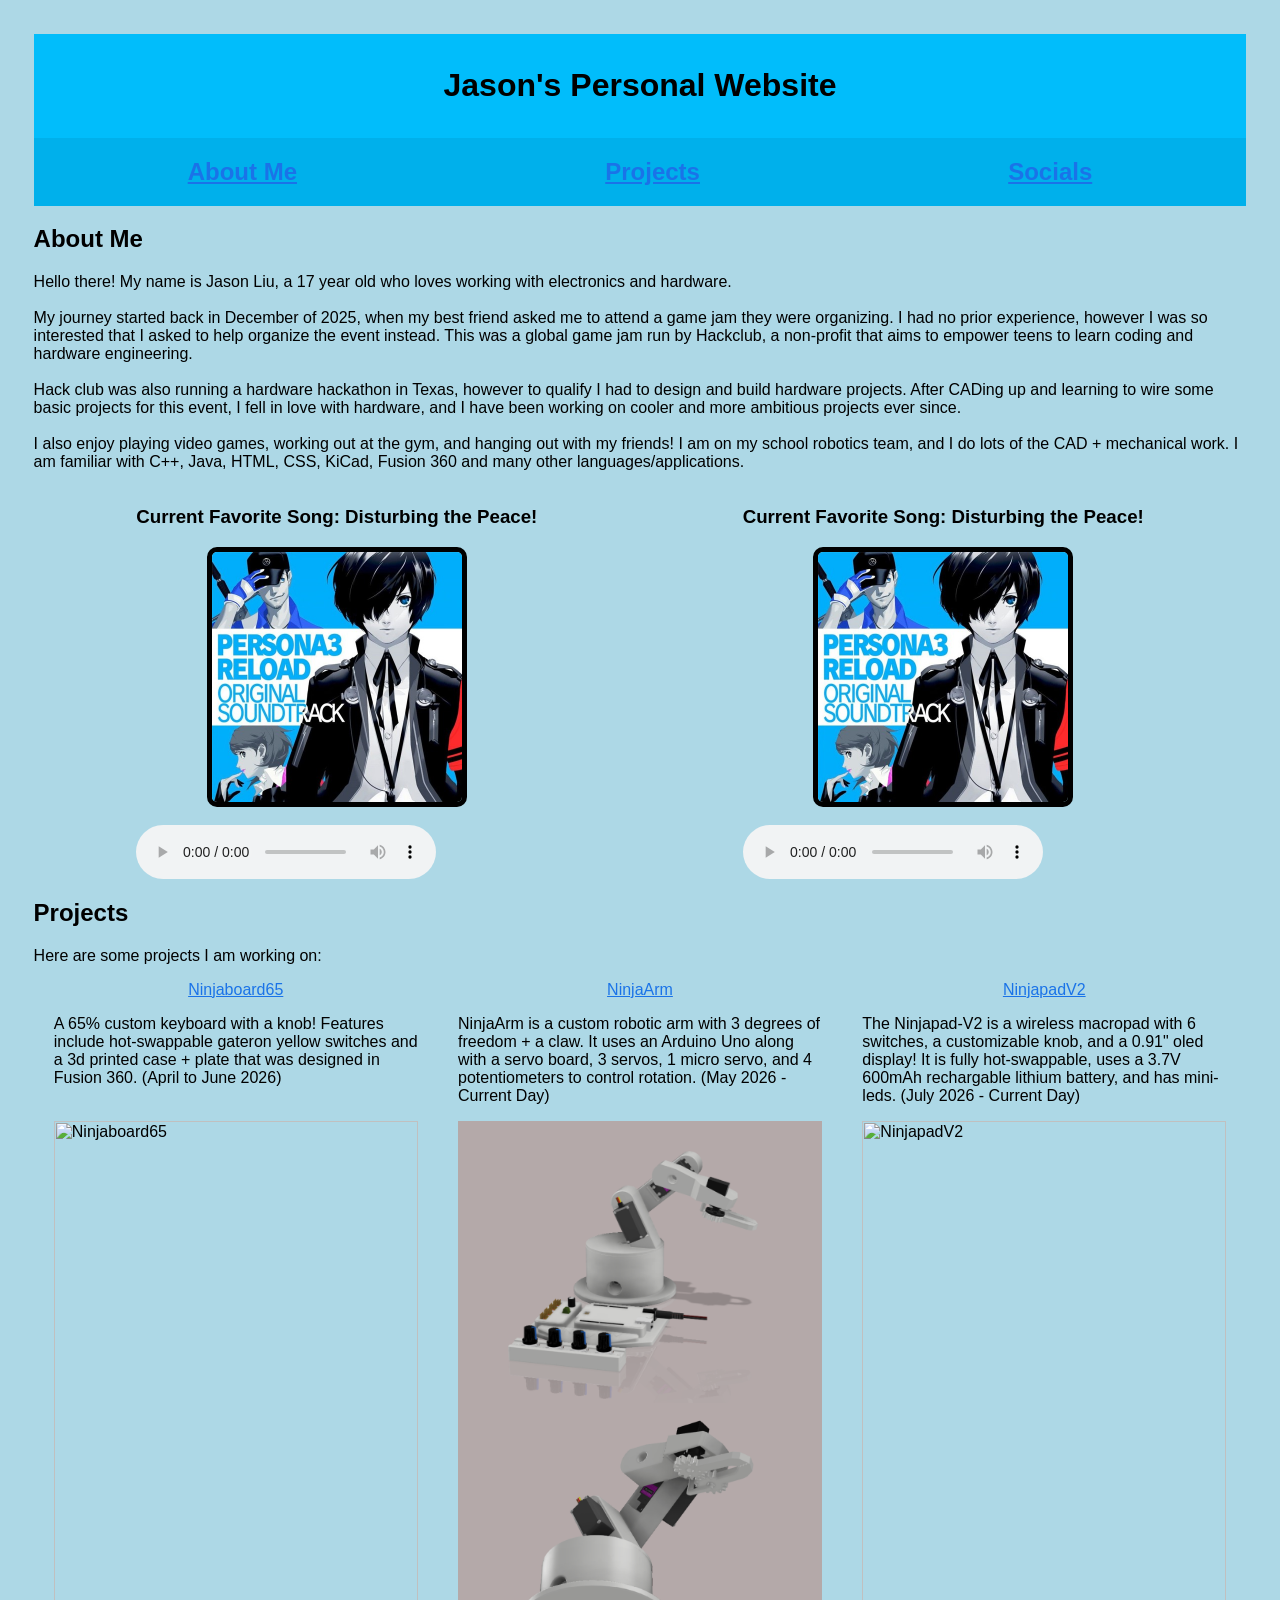
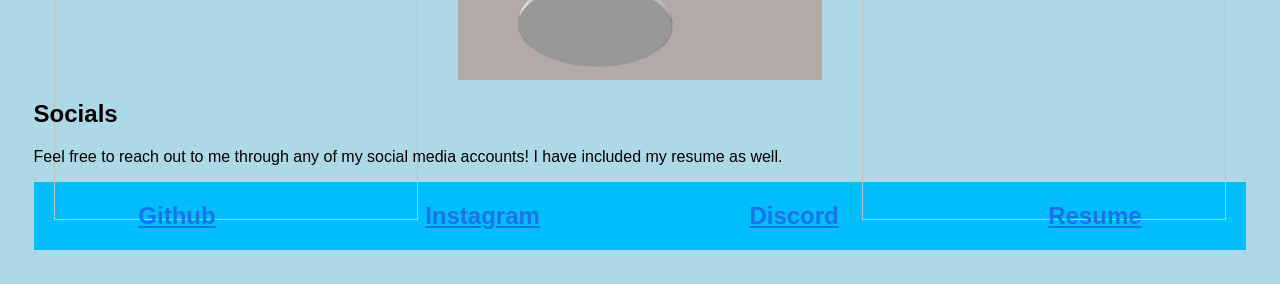
==== index.html @ 4a2145de "Added audio player" ====
<html lang="en">

    <head>
        <link rel="stylesheet" href="style.css">
        <meta charset="UTF-8">
        <meta name="viewport" content="width=device-width, initial-scale=1.0">
        <title>Jason's Personal Website</title>
    </head>
    <body>
        <!-- Banner -->   
        <div class="banner"> 
            <h1><center>Jason's Personal Website</center></h1>
        </div>

        <!-- Navigation Bar -->
        <div class="navbar">  
            <a href="#about"><h2><center>About Me</center></h2></a>
            <a href="#projects"><h2><center>Projects</center></h2></a>
            <a href="#socials"><h2><center>Socials</center></h2></a>
        </div>

        <!-- About Me Section -->
        <section id="about">
            <h2>About Me</h2>
            <p>Hello there! My name is Jason Liu, a 17 year old who loves 
            working with electronics and hardware. 

            <br><br>My journey started back in December of 2025, 
            when my best friend asked me to attend a game jam they were organizing. I had no prior experience, 
            however I was so interested that I asked to help organize the event instead. This was a global game jam run by Hackclub, 
            a non-profit that aims to empower teens to learn coding and hardware engineering. 
            <br><br>Hack club was also running a hardware hackathon in Texas, however to qualify I had to design and build hardware projects.
            After CADing up and learning to wire some basic projects for this event, I fell in love with hardware, 
            and I have been working on cooler and more ambitious projects ever since.
            
            <br><br>I also enjoy playing video games, working out at the gym, and hanging out with my friends! I am on my school robotics team, and I do lots of the CAD + mechanical work.
            I am familiar with C++, Java, HTML, CSS, KiCad, Fusion 360 and many other languages/applications.</p>
        </section>

        <!-- Song + Section -->
        <div class="song">
            <div>
                <h3><center>Current Favorite Song: Disturbing the Peace!</center></h3>
                <img src="Images/personaTN.jpg" alt="persona thumbnail" class="PERimg">  
                <br>   
                <audio controls>
                    <source src="Assets/persona.mp4" type="video/mp4">
                </audio>    
            </div>

            <div>
                <h3><center>Current Favorite Song: Disturbing the Peace!</center></h3>
                <img src="Images/personaTN.jpg" alt="persona thumbnail" class="PERimg">  
                <br>   
                
                <audio controls>
                    <source src="Assets/persona.mp4" type="video/mp4">
                </audio>    
            </div>    
        </div>

        <!-- Project Section -->
        <section id="projects">
            <h2>Projects</h2>
            <p>Here are some projects I am working on:</p>

            <div class="ALLproj">
                <div class="proj">
                    <a href="https://github.com/Ninjadude01/Ninjaboard65"><center>Ninjaboard65</center></a>
                    <p>A 65% custom keyboard with a knob! Features include hot-swappable gateron yellow switches and a 3d printed case + plate that was designed in Fusion 360. (April to June 2026) </p><br>
                    <img src="Images/Ninjaboard65-ZINE(irl).png" alt="Ninjaboard65" class="img">
                </div>

                <div class="proj">
                    <a href="https://github.com/Ninjadude01/NinjaArm"><center>NinjaArm</center></a>
                    <p>NinjaArm is a custom robotic arm with 3 degrees of freedom + a claw. It uses an Arduino Uno along with a servo board, 3 servos, 1 micro servo, and 4 potentiometers to control rotation. (May 2026 - Current Day) </p>
                    <img src="Images/NinjaArm-Full.png" alt="NinjaArm" class="img">
                    <img src="Images/Bottom-view.png" alt="Bottom View" class="img">
                </div>
                
                <div class="proj">
                    <a href="https://github.com/Ninjadude01/Ninjapad-V2"><center>NinjapadV2</center></a>
                    <p>The Ninjapad-V2 is a wireless macropad with 6 switches, a customizable knob, and a 0.91" oled display! It is fully hot-swappable, uses a 3.7V 600mAh rechargable lithium battery, and has mini-leds. (July 2026 - Current Day) </p>
                    <img src="Images/NinjapadV2-Zine.png" alt="NinjapadV2" class="img">
                </div>
            </div>
        </section>

        <!-- Social Media Links -->
        <section id="socials">
            <h1>Socials</h1>
            <p>Feel free to reach out to me through any of my social media accounts! I have included my resume as well.</p>
            
            <div class="socials">
                <a href="https://github.com/Ninjadude01"><h2>Github</h2></a>
                <a href="https://www.instagram.com/ninjadude613/"><h2>Instagram</h2></a>
                <a href="https://discord.com/users/909552256804880414"><h2>Discord</h2></a>
                <a href="Assets/Jason-Resume.pdf"><h2>Resume</h2>  
            </div>  
        </section>

    </body>
</html>
---- style.css ----
@font-face {
    font-family:CoolFont;
    src: url(Assets/Lato-Regular.ttf);
}

body {
    font-family: 'CoolFont', sans-serif;
    background-color: lightblue;
    padding:2%;
}

.banner {
    height: auto;
    background-color: rgb(1, 189, 251);
    font-family: 'CoolFont', sans-serif;
    padding: 1%;
}

.navbar {
    font-family: 'CoolFont', sans-serif;
    display:flex;
    justify-content: space-around;
    background-color: rgb(0, 176, 235);
    padding: 0%;
}

.ALLproj {
    font-family: 'CoolFont', sans-serif;
    display:flex;
    justify-content: space-around;
}

.proj {
    width: 30%;
}


.img {
    width: 100%;
} 

.socials {
    font-family: 'CoolFont', sans-serif;
    display:flex;
    justify-content: space-around;
    background-color: rgb(1, 189, 251);
    padding: 0%;
}

.song {
    font-family: 'CoolFont', sans-serif;
    display:flex;
    justify-content: space-around;
    padding: 0%;

}

.PERimg {
    width: 250px;
    height: auto;
    display: flex;
    border: solid 5px #000;
    border-radius: 10px;
    display: block; 
    margin: 0 auto;
}

/*link color*/
a:link {
  color: #1a73e8;
}

/* Visited link */
a:visited {
  color: #6a0dad;
}

/* Mouse over link */
a:hover {
  color: #03fb45;
}

/* Selected/clicked link */
a:active {
  color: #008000;
}
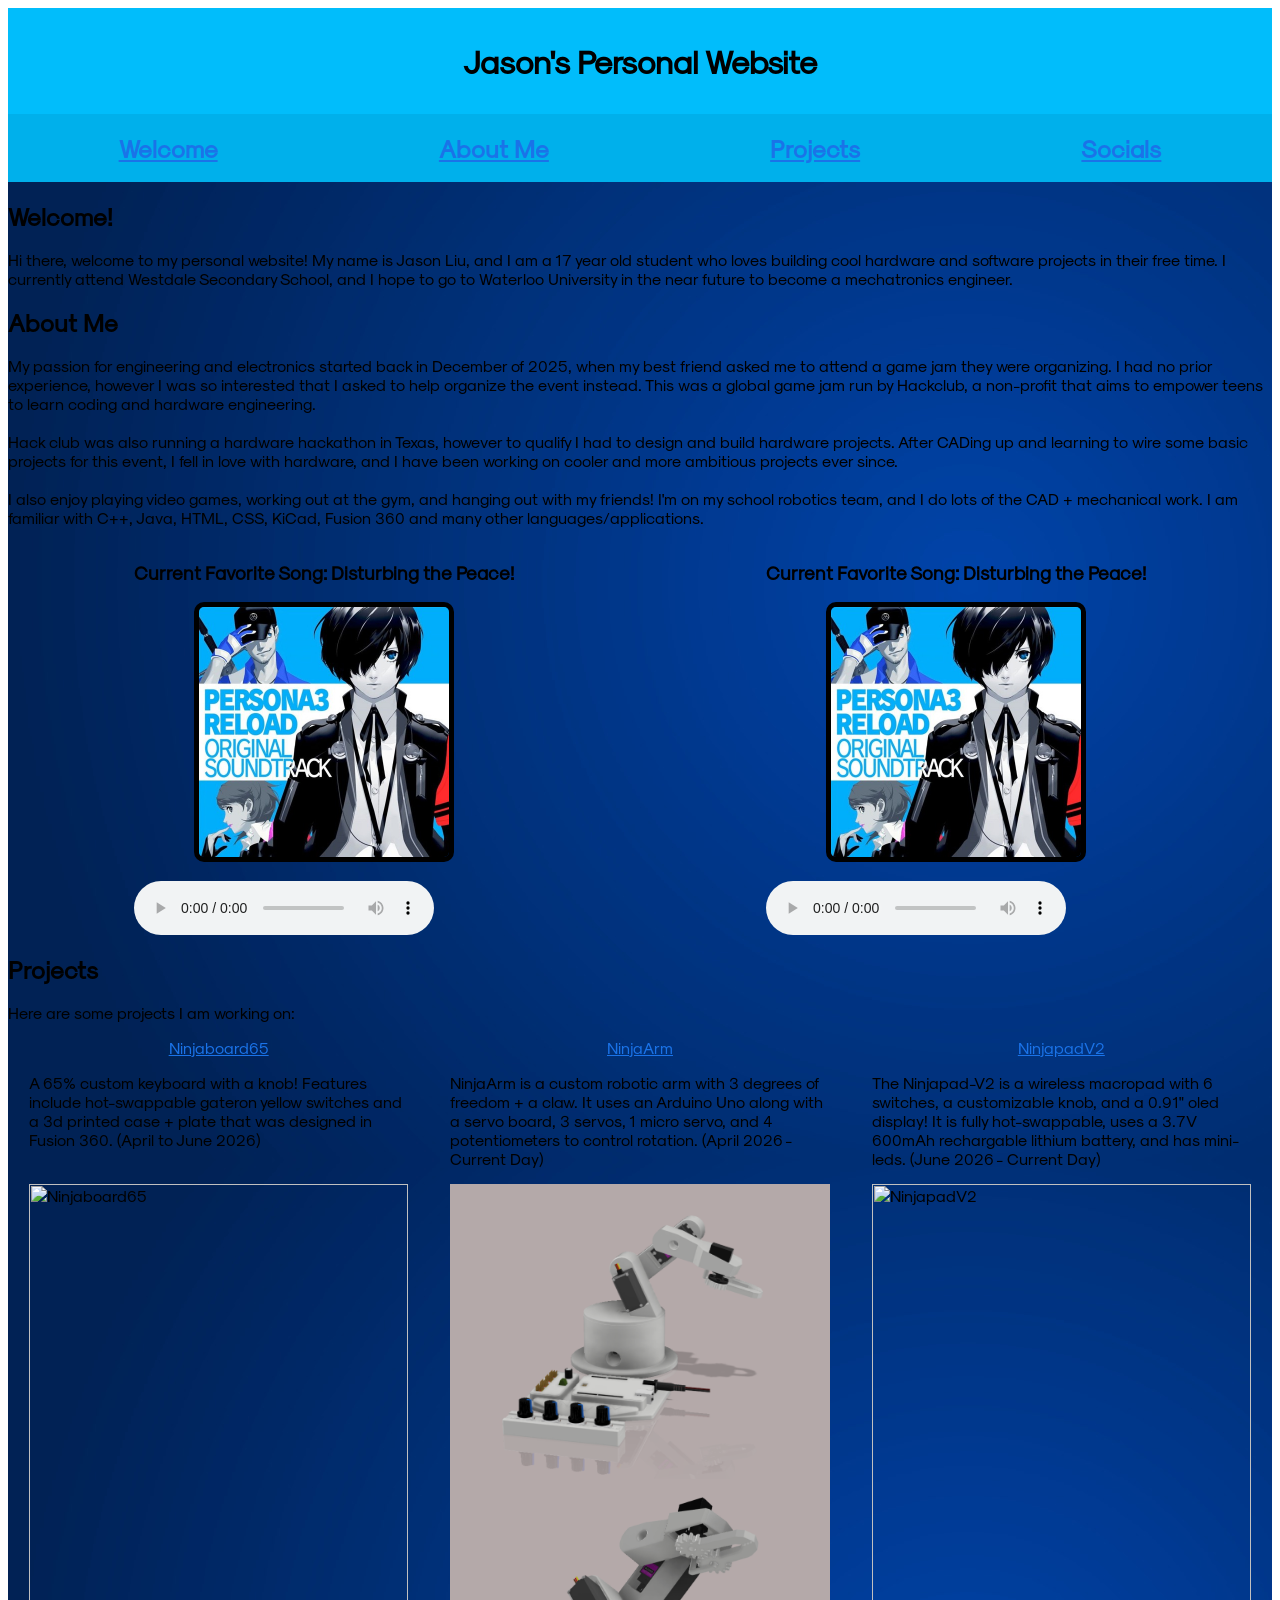
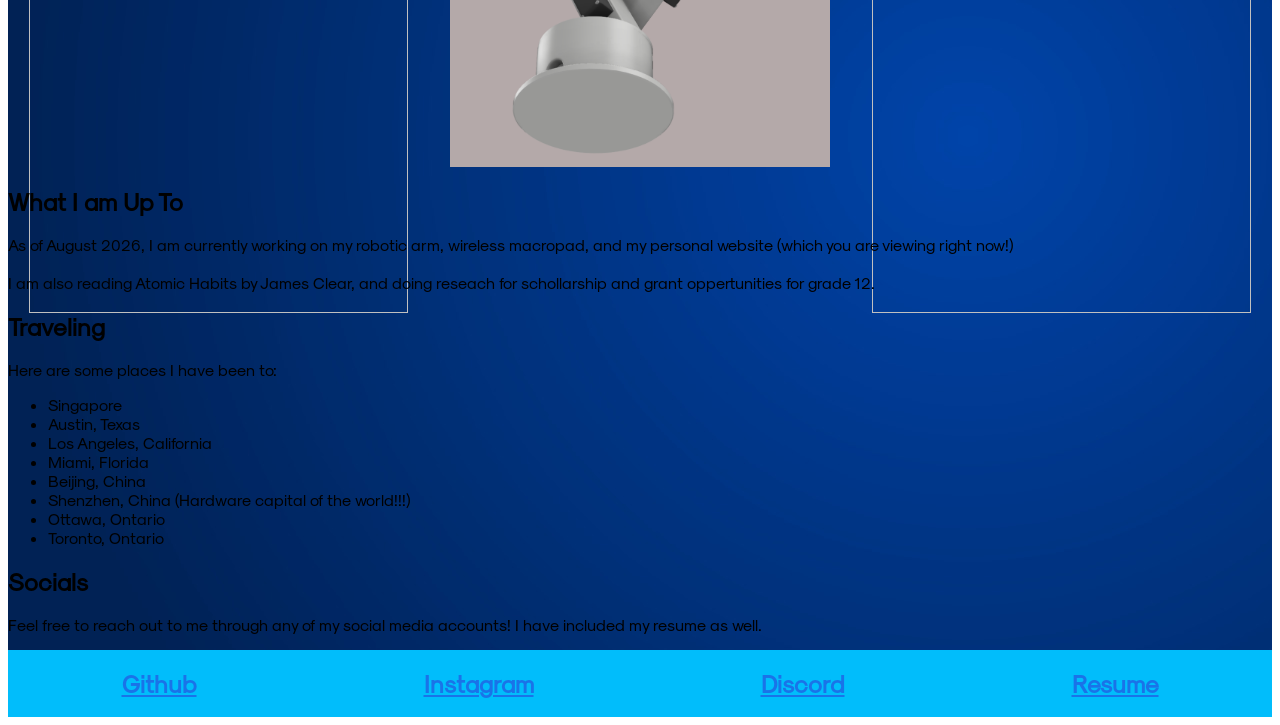
==== commit 8a2be804: "More personal sections + new bg" ====
--- a/index.html
+++ b/index.html
@@ -1,3 +1,11 @@
+<!-- Banner    
+How to improve my website:
+- add pages (welcome, about me, projects, favorite things, places I have traveled to)
+- what I am currently up to (reading, foods, etc)
+- improve background (maybe add a gradient or a picture)
+- add a favicon (icon to top of website)
+-->
+
 <html lang="en">
 
     <head>
@@ -5,7 +13,11 @@
         <meta charset="UTF-8">
         <meta name="viewport" content="width=device-width, initial-scale=1.0">
         <title>Jason's Personal Website</title>
+        <link rel="icon" type="image/x-icon" href="favicon.ico">
     </head>
+    
+    <div class="bgIMG">
+
     <body>
         <!-- Banner -->   
         <div class="banner"> 
@@ -14,27 +26,38 @@
 
         <!-- Navigation Bar -->
         <div class="navbar">  
+            <a href="#welcome"><h2><center>Welcome</center></h2></a>
             <a href="#about"><h2><center>About Me</center></h2></a>
             <a href="#projects"><h2><center>Projects</center></h2></a>
             <a href="#socials"><h2><center>Socials</center></h2></a>
         </div>
 
+        <!-- Welcome Section -->
+        <section id="welcome">
+            <h2>Welcome!</h2>
+            <p>Hi there, welcome to my personal website! My name is Jason Liu, and 
+                I am a 17 year old student who loves building cool hardware and 
+                software projects in their free time. 
+                I currently attend Westdale Secondary School, and I hope 
+                to go to Waterloo University in the near future 
+                to become a mechatronics engineer.</p>
+        </section>
+
         <!-- About Me Section -->
         <section id="about">
             <h2>About Me</h2>
-            <p>Hello there! My name is Jason Liu, a 17 year old who loves 
-            working with electronics and hardware. 
-
-            <br><br>My journey started back in December of 2025, 
-            when my best friend asked me to attend a game jam they were organizing. I had no prior experience, 
-            however I was so interested that I asked to help organize the event instead. This was a global game jam run by Hackclub, 
-            a non-profit that aims to empower teens to learn coding and hardware engineering. 
-            <br><br>Hack club was also running a hardware hackathon in Texas, however to qualify I had to design and build hardware projects.
-            After CADing up and learning to wire some basic projects for this event, I fell in love with hardware, 
-            and I have been working on cooler and more ambitious projects ever since.
+            <p>My passion for engineering and electronics started back in December of 2025, 
+                when my best friend asked me to attend a game jam they were organizing. I had no prior experience, 
+                however I was so interested that I asked to help organize the event instead. This was a global game jam run by Hackclub, 
+                a non-profit that aims to empower teens to learn coding and hardware engineering. 
             
-            <br><br>I also enjoy playing video games, working out at the gym, and hanging out with my friends! I am on my school robotics team, and I do lots of the CAD + mechanical work.
-            I am familiar with C++, Java, HTML, CSS, KiCad, Fusion 360 and many other languages/applications.</p>
+                <br><br>Hack club was also running a hardware hackathon in Texas, however to qualify I had to design and build hardware projects.
+                After CADing up and learning to wire some basic projects for this event, I fell in love with hardware, 
+                and I have been working on cooler and more ambitious projects ever since.
+            
+                <br><br>I also enjoy playing video games, working out at the gym, and hanging out with my friends! 
+                I'm on my school robotics team, and I do lots of the CAD + mechanical work.
+                I am familiar with C++, Java, HTML, CSS, KiCad, Fusion 360 and many other languages/applications.</p>
         </section>
 
         <!-- Song + Section -->
@@ -73,24 +96,50 @@
 
                 <div class="proj">
                     <a href="https://github.com/Ninjadude01/NinjaArm"><center>NinjaArm</center></a>
-                    <p>NinjaArm is a custom robotic arm with 3 degrees of freedom + a claw. It uses an Arduino Uno along with a servo board, 3 servos, 1 micro servo, and 4 potentiometers to control rotation. (May 2026 - Current Day) </p>
+                    <p>NinjaArm is a custom robotic arm with 3 degrees of freedom + a claw. It uses an Arduino Uno along with a servo board, 3 servos, 1 micro servo, and 4 potentiometers to control rotation. (April 2026 - Current Day) </p>
                     <img src="Images/NinjaArm-Full.png" alt="NinjaArm" class="img">
                     <img src="Images/Bottom-view.png" alt="Bottom View" class="img">
                 </div>
                 
                 <div class="proj">
                     <a href="https://github.com/Ninjadude01/Ninjapad-V2"><center>NinjapadV2</center></a>
-                    <p>The Ninjapad-V2 is a wireless macropad with 6 switches, a customizable knob, and a 0.91" oled display! It is fully hot-swappable, uses a 3.7V 600mAh rechargable lithium battery, and has mini-leds. (July 2026 - Current Day) </p>
+                    <p>The Ninjapad-V2 is a wireless macropad with 6 switches, a customizable knob, and a 0.91" oled display! It is fully hot-swappable, uses a 3.7V 600mAh rechargable lithium battery, and has mini-leds. (June 2026 - Current Day) </p>
                     <img src="Images/NinjapadV2-Zine.png" alt="NinjapadV2" class="img">
                 </div>
             </div>
         </section>
 
+        <!-- What I am up to -->
+        <section id="up-to">
+            <h2>What I am Up To</h2>
+            <p>As of August 2026, I am  currently working on my
+            robotic arm, wireless macropad, and my personal website 
+            (which you are viewing right now!)
+
+            <br><br>I am also reading Atomic Habits by James Clear, 
+            and doing reseach for schollarship and grant oppertunities for grade 12.</p>
+        </section>
+
+        <!-- Places I have Visited -->
+        <section id="visited">
+            <h2>Traveling</h2>
+            <p>Here are some places I have been to:</p>
+            <ul>
+                <li>Singapore </li>                
+                <li>Austin, Texas</li>
+                <li>Los Angeles, California</li>
+                <li>Miami, Florida</li>
+                <li>Beijing, China</li>
+                <li>Shenzhen, China (Hardware capital of the world!!!)</li>
+                <li>Ottawa, Ontario</li>
+                <li>Toronto, Ontario</li>
+            </ul>
+        </section>
+
         <!-- Social Media Links -->
         <section id="socials">
             <h1>Socials</h1>
-            <p>Feel free to reach out to me through any of my social media accounts! I have included my resume as well.</p>
-            
+            <p>Feel free to reach out to me through any of my social media accounts! I have included my resume as well.</p> 
             <div class="socials">
                 <a href="https://github.com/Ninjadude01"><h2>Github</h2></a>
                 <a href="https://www.instagram.com/ninjadude613/"><h2>Instagram</h2></a>
@@ -99,5 +148,5 @@
             </div>  
         </section>
 
-    </body>
+    </body></div>
 </html>
--- a/style.css
+++ b/style.css
@@ -1,14 +1,20 @@
 @font-face {
-    font-family:CoolFont;
-    src: url(Assets/Lato-Regular.ttf);
+    font-family: CoolFont;
+    font-color: #e41818;
+    src: url(Assets/SK.otf);
 }
 
 body {
     font-family: 'CoolFont', sans-serif;
-    background-color: lightblue;
-    padding:2%;
+    background-size: cover;
+    padding:0%;
 }
 
+.bgIMG{
+    background-image: url("Images/blueBG2.jpg");
+    width: 100%;
+    height: auto;
+}
 .banner {
     height: auto;
     background-color: rgb(1, 189, 251);
@@ -21,7 +27,6 @@
     display:flex;
     justify-content: space-around;
     background-color: rgb(0, 176, 235);
-    padding: 0%;
 }
 
 .ALLproj {
@@ -44,14 +49,12 @@
     display:flex;
     justify-content: space-around;
     background-color: rgb(1, 189, 251);
-    padding: 0%;
 }
 
 .song {
     font-family: 'CoolFont', sans-serif;
     display:flex;
     justify-content: space-around;
-    padding: 0%;
 
 }
 
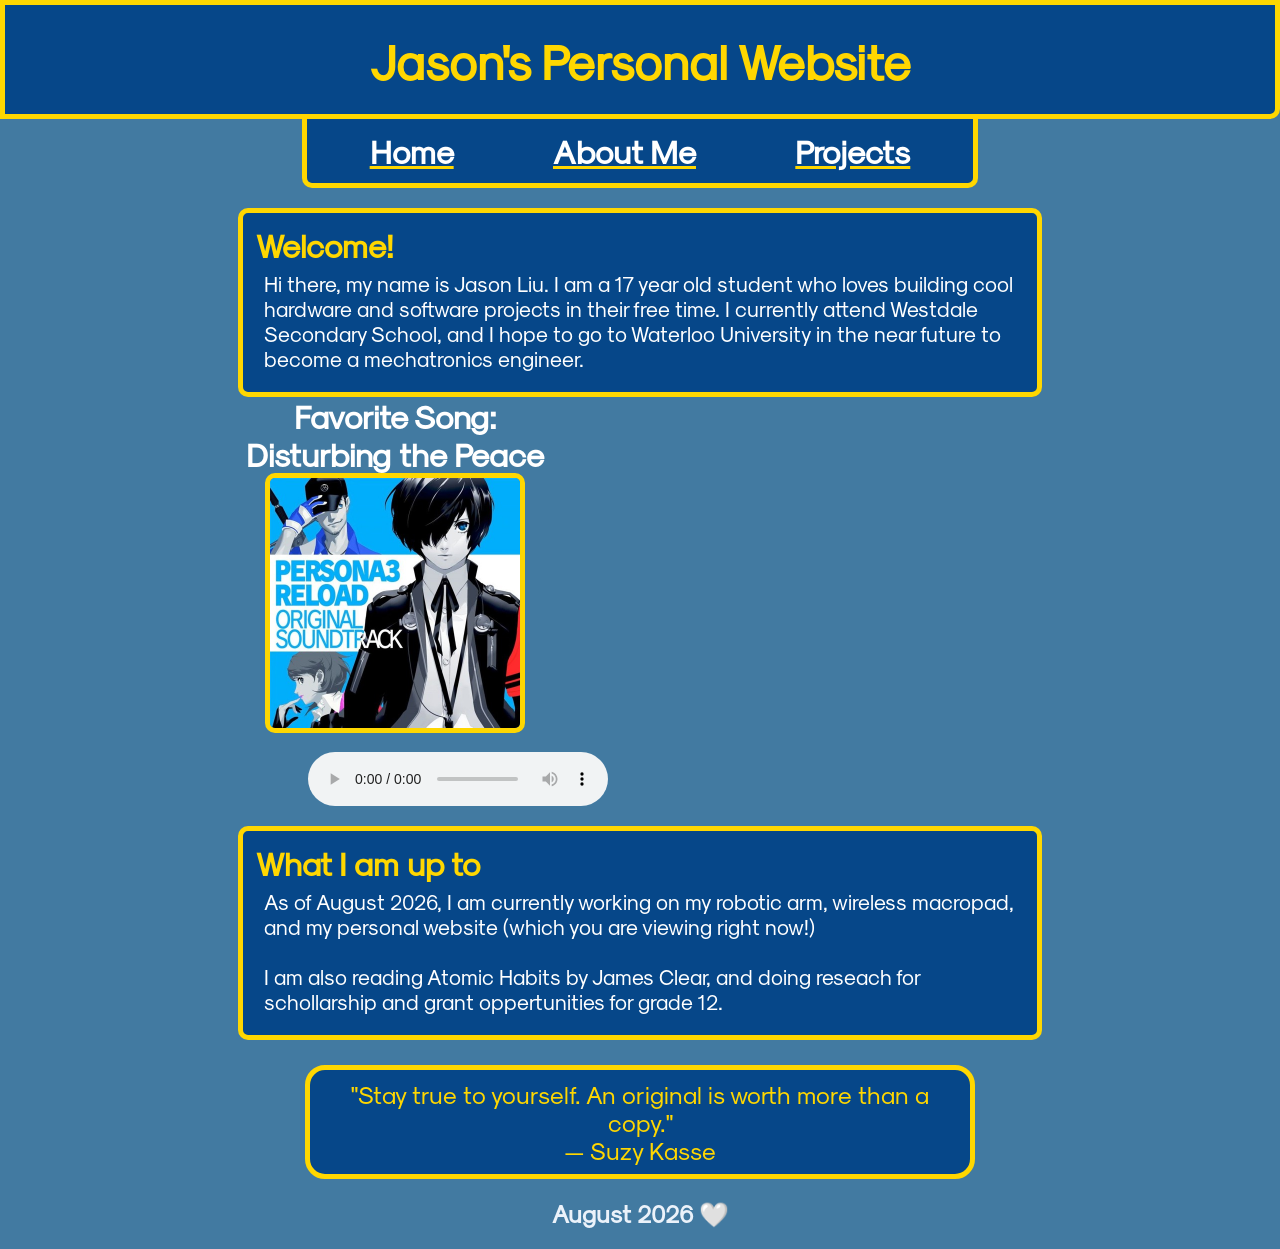
==== commit 3f6e1150: "renamed to index" ====
--- a/index.html
+++ b/index.html
@@ -1,152 +1,76 @@
-<!-- Banner    
-How to improve my website:
-- add pages (welcome, about me, projects, favorite things, places I have traveled to)
-- what I am currently up to (reading, foods, etc)
-- improve background (maybe add a gradient or a picture)
-- add a favicon (icon to top of website)
--->
+<html lang="en">
+<head>
+    <link rel="stylesheet" href="style.css">
+    <meta charset="UTF-8">
+    <meta name="viewport" content="width=device-width, initial-scale=1.0">
+    <title>Jason's Personal Website</title>
+    <link rel="icon" type="image/png" href="Assets/star1.png">
+</head>
 
-<html lang="en">
+<div class="bgIMG">
+<body>
 
-    <head>
-        <link rel="stylesheet" href="style.css">
-        <meta charset="UTF-8">
-        <meta name="viewport" content="width=device-width, initial-scale=1.0">
-        <title>Jason's Personal Website</title>
-        <link rel="icon" type="image/x-icon" href="favicon.ico">
-    </head>
+    <!-- Banner -->   
+    <div class="banner"> 
+        <div class="title"><center>Jason's Personal Website</center></div>
+    </div>
     
-    <div class="bgIMG">
+    <!-- Navigation Bar -->
+    <div class="navbar">  
+        <a href="index.html"><div class="navtxt"><center>Home</center></div></a> 
+        <a href="about.html"><div class="navtxt"><center>About Me</center></div></a> 
+        <a href="projects.html"><div class="navtxt"><center>Projects</center></div></a> 
+    </div>
 
-    <body>
-        <!-- Banner -->   
-        <div class="banner"> 
-            <h1><center>Jason's Personal Website</center></h1>
+    <!-- Welcome Section -->
+    <div class="textBox">
+        <div class="txt">Welcome!</div>
+        <div class="main">
+            Hi there, my name is Jason Liu.
+            I am a 17 year old student who loves building cool hardware and 
+            software projects in their free time. 
+            I currently attend Westdale Secondary School, and I hope 
+            to go to Waterloo University in the near future 
+            to become a mechatronics engineer.<br>
         </div>
+    </div>
 
-        <!-- Navigation Bar -->
-        <div class="navbar">  
-            <a href="#welcome"><h2><center>Welcome</center></h2></a>
-            <a href="#about"><h2><center>About Me</center></h2></a>
-            <a href="#projects"><h2><center>Projects</center></h2></a>
-            <a href="#socials"><h2><center>Socials</center></h2></a>
+    <!-- Song Section -->
+    <div class="song">
+        <div>
+            <div class="perTxt"><center>Favorite Song: 
+            <br>Disturbing the Peace</center></div>
+            <img src="Images/personaTN.jpg" alt="persona thumbnail" class="PERimg">
+            <br>
+            <div class="audioBox">
+                <audio controls><source src="Assets/persona.mp4" type="video/mp4"></audio>
+            </div>
         </div>
+        
+        <div>
+        </div>
+    </div>
 
-        <!-- Welcome Section -->
-        <section id="welcome">
-            <h2>Welcome!</h2>
-            <p>Hi there, welcome to my personal website! My name is Jason Liu, and 
-                I am a 17 year old student who loves building cool hardware and 
-                software projects in their free time. 
-                I currently attend Westdale Secondary School, and I hope 
-                to go to Waterloo University in the near future 
-                to become a mechatronics engineer.</p>
-        </section>
-
-        <!-- About Me Section -->
-        <section id="about">
-            <h2>About Me</h2>
-            <p>My passion for engineering and electronics started back in December of 2025, 
-                when my best friend asked me to attend a game jam they were organizing. I had no prior experience, 
-                however I was so interested that I asked to help organize the event instead. This was a global game jam run by Hackclub, 
-                a non-profit that aims to empower teens to learn coding and hardware engineering. 
-            
-                <br><br>Hack club was also running a hardware hackathon in Texas, however to qualify I had to design and build hardware projects.
-                After CADing up and learning to wire some basic projects for this event, I fell in love with hardware, 
-                and I have been working on cooler and more ambitious projects ever since.
-            
-                <br><br>I also enjoy playing video games, working out at the gym, and hanging out with my friends! 
-                I'm on my school robotics team, and I do lots of the CAD + mechanical work.
-                I am familiar with C++, Java, HTML, CSS, KiCad, Fusion 360 and many other languages/applications.</p>
-        </section>
-
-        <!-- Song + Section -->
-        <div class="song">
-            <div>
-                <h3><center>Current Favorite Song: Disturbing the Peace!</center></h3>
-                <img src="Images/personaTN.jpg" alt="persona thumbnail" class="PERimg">  
-                <br>   
-                <audio controls>
-                    <source src="Assets/persona.mp4" type="video/mp4">
-                </audio>    
-            </div>
-
-            <div>
-                <h3><center>Current Favorite Song: Disturbing the Peace!</center></h3>
-                <img src="Images/personaTN.jpg" alt="persona thumbnail" class="PERimg">  
-                <br>   
-                
-                <audio controls>
-                    <source src="Assets/persona.mp4" type="video/mp4">
-                </audio>    
-            </div>    
-        </div>
-
-        <!-- Project Section -->
-        <section id="projects">
-            <h2>Projects</h2>
-            <p>Here are some projects I am working on:</p>
-
-            <div class="ALLproj">
-                <div class="proj">
-                    <a href="https://github.com/Ninjadude01/Ninjaboard65"><center>Ninjaboard65</center></a>
-                    <p>A 65% custom keyboard with a knob! Features include hot-swappable gateron yellow switches and a 3d printed case + plate that was designed in Fusion 360. (April to June 2026) </p><br>
-                    <img src="Images/Ninjaboard65-ZINE(irl).png" alt="Ninjaboard65" class="img">
-                </div>
-
-                <div class="proj">
-                    <a href="https://github.com/Ninjadude01/NinjaArm"><center>NinjaArm</center></a>
-                    <p>NinjaArm is a custom robotic arm with 3 degrees of freedom + a claw. It uses an Arduino Uno along with a servo board, 3 servos, 1 micro servo, and 4 potentiometers to control rotation. (April 2026 - Current Day) </p>
-                    <img src="Images/NinjaArm-Full.png" alt="NinjaArm" class="img">
-                    <img src="Images/Bottom-view.png" alt="Bottom View" class="img">
-                </div>
-                
-                <div class="proj">
-                    <a href="https://github.com/Ninjadude01/Ninjapad-V2"><center>NinjapadV2</center></a>
-                    <p>The Ninjapad-V2 is a wireless macropad with 6 switches, a customizable knob, and a 0.91" oled display! It is fully hot-swappable, uses a 3.7V 600mAh rechargable lithium battery, and has mini-leds. (June 2026 - Current Day) </p>
-                    <img src="Images/NinjapadV2-Zine.png" alt="NinjapadV2" class="img">
-                </div>
-            </div>
-        </section>
-
-        <!-- What I am up to -->
-        <section id="up-to">
-            <h2>What I am Up To</h2>
-            <p>As of August 2026, I am  currently working on my
+    <!-- What I am up to -->
+    <div class="textBox">
+        <div class="txt">What I am up to</div>
+        <div class="main">
+            As of August 2026, I am  currently working on my
             robotic arm, wireless macropad, and my personal website 
             (which you are viewing right now!)
+            <br><br>
+            I am also reading Atomic Habits by James Clear, 
+            and doing reseach for schollarship and grant oppertunities for grade 12.
+        </div>
+    </div>
 
-            <br><br>I am also reading Atomic Habits by James Clear, 
-            and doing reseach for schollarship and grant oppertunities for grade 12.</p>
-        </section>
+    <!-- Quote -->
+    <div class="quote"><center>"Stay true to yourself. An original is worth more than a copy." 
+        <br>— Suzy Kasse</center>
+    </div>
 
-        <!-- Places I have Visited -->
-        <section id="visited">
-            <h2>Traveling</h2>
-            <p>Here are some places I have been to:</p>
-            <ul>
-                <li>Singapore </li>                
-                <li>Austin, Texas</li>
-                <li>Los Angeles, California</li>
-                <li>Miami, Florida</li>
-                <li>Beijing, China</li>
-                <li>Shenzhen, China (Hardware capital of the world!!!)</li>
-                <li>Ottawa, Ontario</li>
-                <li>Toronto, Ontario</li>
-            </ul>
-        </section>
+    <div><h2><center>August 2026 &#x1F90D;</center></h2></div>
 
-        <!-- Social Media Links -->
-        <section id="socials">
-            <h1>Socials</h1>
-            <p>Feel free to reach out to me through any of my social media accounts! I have included my resume as well.</p> 
-            <div class="socials">
-                <a href="https://github.com/Ninjadude01"><h2>Github</h2></a>
-                <a href="https://www.instagram.com/ninjadude613/"><h2>Instagram</h2></a>
-                <a href="https://discord.com/users/909552256804880414"><h2>Discord</h2></a>
-                <a href="Assets/Jason-Resume.pdf"><h2>Resume</h2>  
-            </div>  
-        </section>
-
-    </body></div>
+</body>
+</div>
 </html>
--- a/style.css
+++ b/style.css
@@ -1,6 +1,5 @@
 @font-face {
     font-family: CoolFont;
-    font-color: #e41818;
     src: url(Assets/SK.otf);
 }
 
@@ -8,25 +7,51 @@
     font-family: 'CoolFont', sans-serif;
     background-size: cover;
     padding:0%;
-}
-
+    margin:0;
+    color: #ebf2fa;
+    background-color: #427aa1;
+}
+
+/*
 .bgIMG{
-    background-image: url("Images/blueBG2.jpg");
-    width: 100%;
-    height: auto;
-}
+    /*background-image: url("Images/blueBG2.jpg");
+    background-size: cover;
+    background-position: center center;
+    background-repeat: no-repeat;
+    min-height: 100vh;
+}
+*/
+
 .banner {
     height: auto;
-    background-color: rgb(1, 189, 251);
-    font-family: 'CoolFont', sans-serif;
-    padding: 1%;
+    background-color: #064789;
+    font-family: 'CoolFont', sans-serif;
+    margin: 0% auto;
+    padding: 2%;
+    border-style: solid;
+    border-width: 5px;
+    border-color: #FFD700;
+    border-bottom-right-radius: 10px;
+    border-bottom-right-radius: 10px;
+
 }
 
 .navbar {
     font-family: 'CoolFont', sans-serif;
     display:flex;
     justify-content: space-around;
-    background-color: rgb(0, 176, 235);
+    background-color: #064789;
+    border-radius: 10px;
+    border-top-left-radius: 0;
+    border-top-right-radius: 0;
+    width: 50%;
+    margin: top 10%;;
+    margin: 0 auto;
+    padding: 1%;
+    border-style: solid;
+    border-width: 5px;
+    border-top-width: 0px;
+    border-color: #FFD700;
 }
 
 .ALLproj {
@@ -38,7 +63,6 @@
 .proj {
     width: 30%;
 }
-
 
 .img {
     width: 100%;
@@ -46,44 +70,156 @@
 
 .socials {
     font-family: 'CoolFont', sans-serif;
-    display:flex;
-    justify-content: space-around;
-    background-color: rgb(1, 189, 251);
+    background-color: #064789;
+    border-radius: 10px;
+    width: auto;
+    height: auto;
+    margin: 20px auto;
+    padding: 1%;
+    margin-bottom: 0;
+    border-style: solid;
+    border-width: 5px;
+    border-color: #FFD700;
 }
 
 .song {
     font-family: 'CoolFont', sans-serif;
     display:flex;
     justify-content: space-around;
-
 }
 
 .PERimg {
     width: 250px;
     height: auto;
     display: flex;
-    border: solid 5px #000;
+    border: solid 5px #FFD700;
+    border-width: 5px;
     border-radius: 10px;
     display: block; 
     margin: 0 auto;
 }
 
+.quote{
+    font-family: 'CoolFont', sans-serif;
+    background-color: #064789;
+    border-radius: 20px;
+    width: 50%;
+    height: auto;
+    margin: 2% auto;
+    padding: 10px;
+    margin-bottom: 0;
+    border-style: solid;
+    border-width: 5px;
+    border-color: #FFD700;
+    color:#FFD700;
+    font-size: 150%;
+}
+
+.textBox{
+    font-family: 'CoolFont', sans-serif;
+    background-color: #064789;
+    border-radius: 10px;
+    width: 60%;
+    height: auto;
+    margin: 20px auto;
+    padding: 1%;
+    margin-bottom: 0;
+    border-style: solid;
+    border-width: 5px;
+    border-color: #FFD700;
+}
+
+.textBoxAbout{
+    font-family: 'CoolFont', sans-serif;
+    background-color: #064789;
+    border-radius: 10px;
+    width: 80%;
+    height: auto;
+    margin: 20px auto;
+    padding: 1%;
+    margin-bottom: 0;
+    border-style: solid;
+    border-width: 5px;
+    border-color: #FFD700;
+}
+
+.textBoxTravel{
+    font-family: 'CoolFont', sans-serif;
+    background-color: #064789;
+    border-radius: 10px;
+    width: 80%;
+    height: auto;
+    margin: 20px auto;
+    padding: 1%;
+    margin-bottom: 0;
+    border-style: solid;
+    border-width: 5px;
+    border-color: #FFD700;
+}
+
+.title {
+    font-family: 'CoolFont', sans-serif;
+    color: #FFD700;
+    font-size: 300%;
+    font-weight: bold;
+}
+
+.txt {
+    font-family: 'CoolFont', sans-serif;
+    color: #FFD700;
+    font-size: 200%;
+    font-weight: bolder;
+}
+
+.navtxt {
+    font-family: 'CoolFont', sans-serif;
+    color: #ffffff;
+    font-size: 200%;
+    font-weight: bolder;
+}
+.main {
+    font-family: 'CoolFont', sans-serif;
+    color: #ffffff;
+    font-size: 130%;
+    padding:1%;
+}    
+
+.audioBox {
+    margin-left:21%;
+}
+
+.perTxt {
+    font-family: 'CoolFont', sans-serif;
+    color: #ffffff;
+    font-size: 200%;
+    font-weight: bolder;
+}
+
+.link {
+    font-family: 'CoolFont', sans-serif;
+    display:flex;
+    justify-content: space-around;
+    margin: 0% auto;
+    padding: 0%;
+}
+
+
 /*link color*/
 a:link {
-  color: #1a73e8;
+    color: #FFD700;
 }
 
 /* Visited link */
 a:visited {
-  color: #6a0dad;
+    color: #FFD700;
 }
 
 /* Mouse over link */
 a:hover {
-  color: #03fb45;
+    color: #FFD700;
 }
 
 /* Selected/clicked link */
 a:active {
-  color: #008000;
+    color: #FFD700;
 }
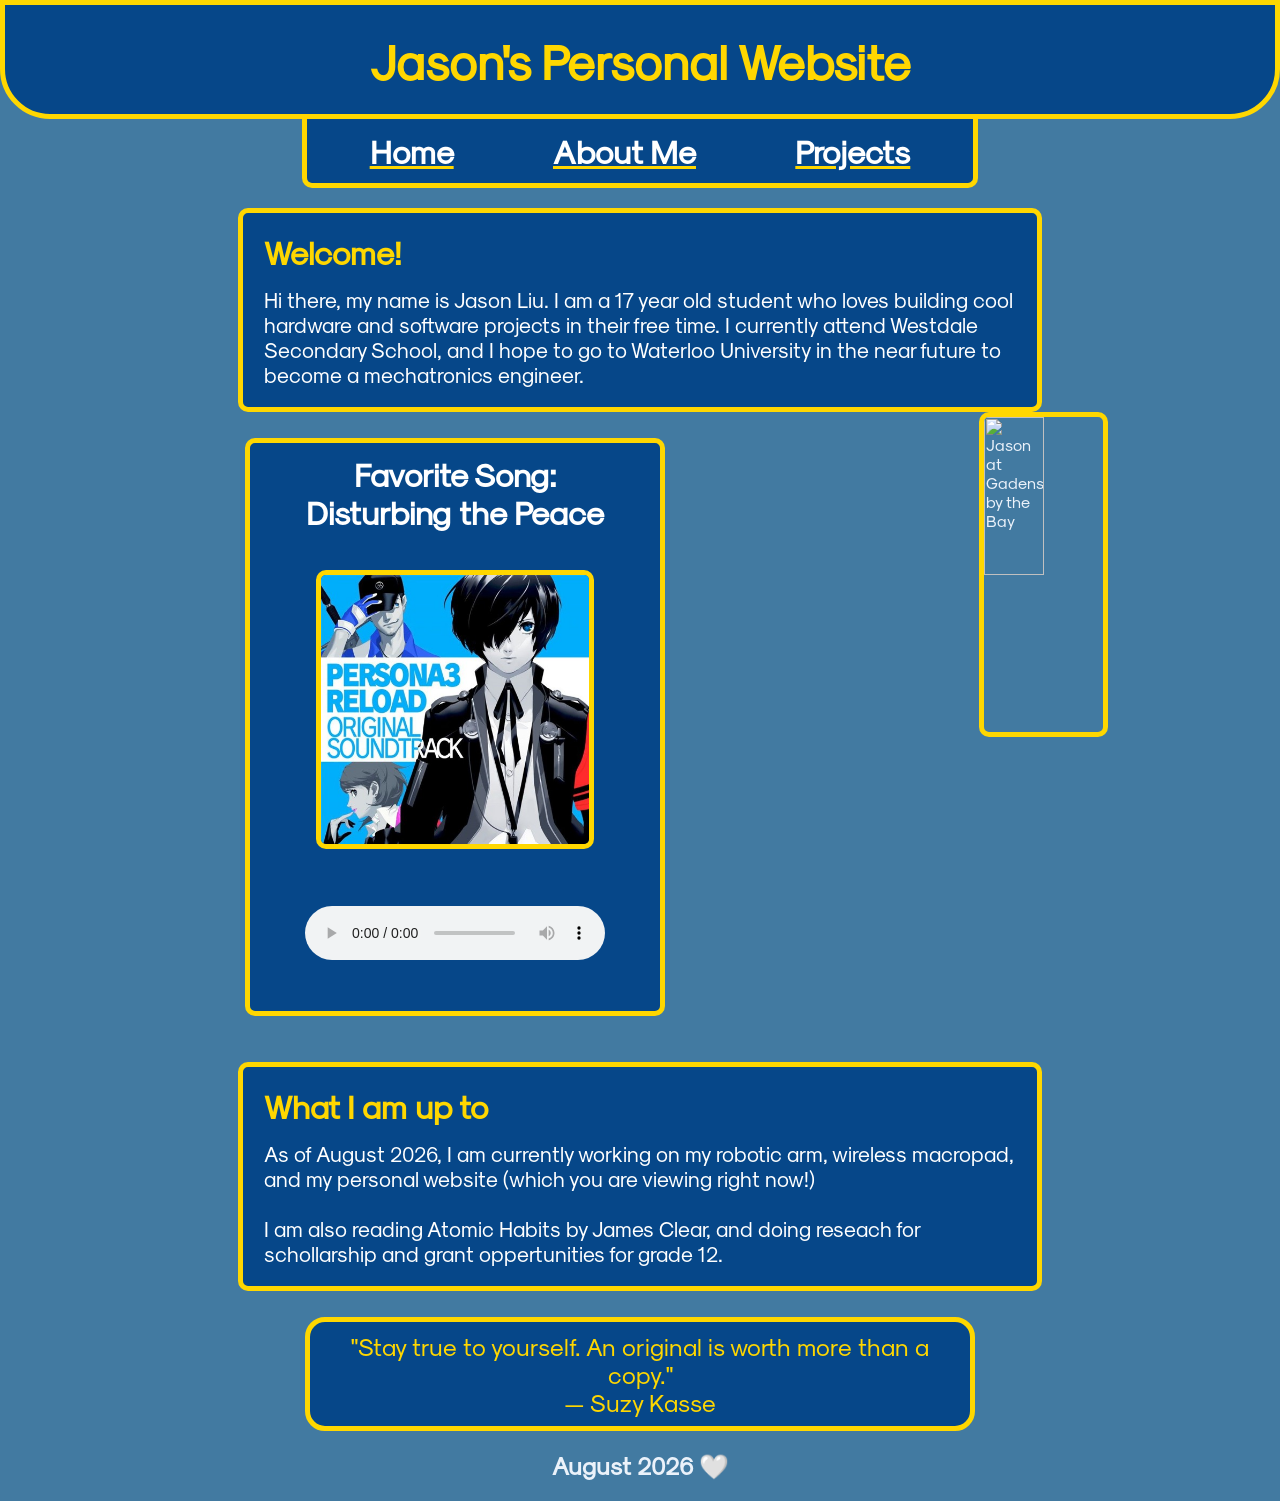
==== commit 3b8198da: "Added images" ====
--- a/index.html
+++ b/index.html
@@ -36,8 +36,8 @@
     </div>
 
     <!-- Song Section -->
-    <div class="song">
-        <div>
+    <div class="songAndImg">
+        <div class="song">
             <div class="perTxt"><center>Favorite Song: 
             <br>Disturbing the Peace</center></div>
             <img src="Images/personaTN.jpg" alt="persona thumbnail" class="PERimg">
@@ -46,8 +46,9 @@
                 <audio controls><source src="Assets/persona.mp4" type="video/mp4"></audio>
             </div>
         </div>
-        
+
         <div>
+            <img src="Images/garden.PNG" alt="Jason at Gadens by the Bay" class="gardenIMG">
         </div>
     </div>
 
--- a/style.css
+++ b/style.css
@@ -31,9 +31,8 @@
     border-style: solid;
     border-width: 5px;
     border-color: #FFD700;
-    border-bottom-right-radius: 10px;
-    border-bottom-right-radius: 10px;
-
+    border-bottom-right-radius: 50px;
+    border-bottom-left-radius: 50px;
 }
 
 .navbar {
@@ -60,10 +59,6 @@
     justify-content: space-around;
 }
 
-.proj {
-    width: 30%;
-}
-
 .img {
     width: 100%;
 } 
@@ -71,7 +66,9 @@
 .socials {
     font-family: 'CoolFont', sans-serif;
     background-color: #064789;
-    border-radius: 10px;
+    border-radius: 50px;
+    border-bottom-right-radius: 0px;
+    border-bottom-left-radius: 0px;
     width: auto;
     height: auto;
     margin: 20px auto;
@@ -84,19 +81,45 @@
 
 .song {
     font-family: 'CoolFont', sans-serif;
-    display:flex;
-    justify-content: space-around;
+    background-color: #064789;
+    border-radius: 10px;
+    width: 30%;
+    height: auto;
+    margin:2%;
+    margin-left: 10%;
+    padding: 1%;
+    border-style: solid;
+    border-width: 5px;
+    border-color: #FFD700;
 }
 
 .PERimg {
-    width: 250px;
-    height: auto;
-    display: flex;
-    border: solid 5px #FFD700;
-    border-width: 5px;
-    border-radius: 10px;
-    display: block; 
-    margin: 0 auto;
+    width:70%;
+    border-color: #FFD700;
+    border-width: 5px;
+    border-style: solid;
+    border-radius: 10px;
+    display:flex;
+    justify-content: space-around;
+    margin: 10% auto;
+}
+
+.gardenIMG {
+    width:50%;
+    aspect-ratio: 16/9;
+    object-fit: cover;
+    border-color: #FFD700;
+    border-width: 5px;
+    border-style: solid;
+    border-radius: 10px;
+    display:flex;
+    margin: 0% auto;
+}
+
+.songAndImg{
+    display:flex;
+    justify-content: space-around;
+
 }
 
 .quote{
@@ -147,6 +170,35 @@
     font-family: 'CoolFont', sans-serif;
     background-color: #064789;
     border-radius: 10px;
+    width: 30%;
+    height: auto;
+    margin: 20px auto;
+    padding: 1%;
+    margin-bottom: 0;
+    margin-left: 8.5%;
+    border-style: solid;
+    border-width: 5px;
+    border-color: #FFD700;
+}
+
+.textBoxProj{
+    font-family: 'CoolFont', sans-serif;
+    background-color: #064789;
+    border-radius: 10px;
+    width: 500px;
+    height: 100px;
+    margin: 20px auto;
+    padding: 2%;
+    margin-bottom:10px;
+    border-style: solid;
+    border-width: 5px;
+    border-color: #FFD700;
+}
+
+.proj{
+    font-family: 'CoolFont', sans-serif;
+    background-color: #064789;
+    border-radius: 10px;
     width: 80%;
     height: auto;
     margin: 20px auto;
@@ -155,6 +207,7 @@
     border-style: solid;
     border-width: 5px;
     border-color: #FFD700;
+    width: 30%;
 }
 
 .title {
@@ -169,6 +222,7 @@
     color: #FFD700;
     font-size: 200%;
     font-weight: bolder;
+    padding:1%;
 }
 
 .navtxt {
@@ -177,6 +231,7 @@
     font-size: 200%;
     font-weight: bolder;
 }
+
 .main {
     font-family: 'CoolFont', sans-serif;
     color: #ffffff;
@@ -185,7 +240,10 @@
 }    
 
 .audioBox {
-    margin-left:21%;
+    display:flex;
+    justify-content: center;
+    width: 100%;
+    margin-bottom:10%;
 }
 
 .perTxt {
@@ -203,7 +261,6 @@
     padding: 0%;
 }
 
-
 /*link color*/
 a:link {
     color: #FFD700;
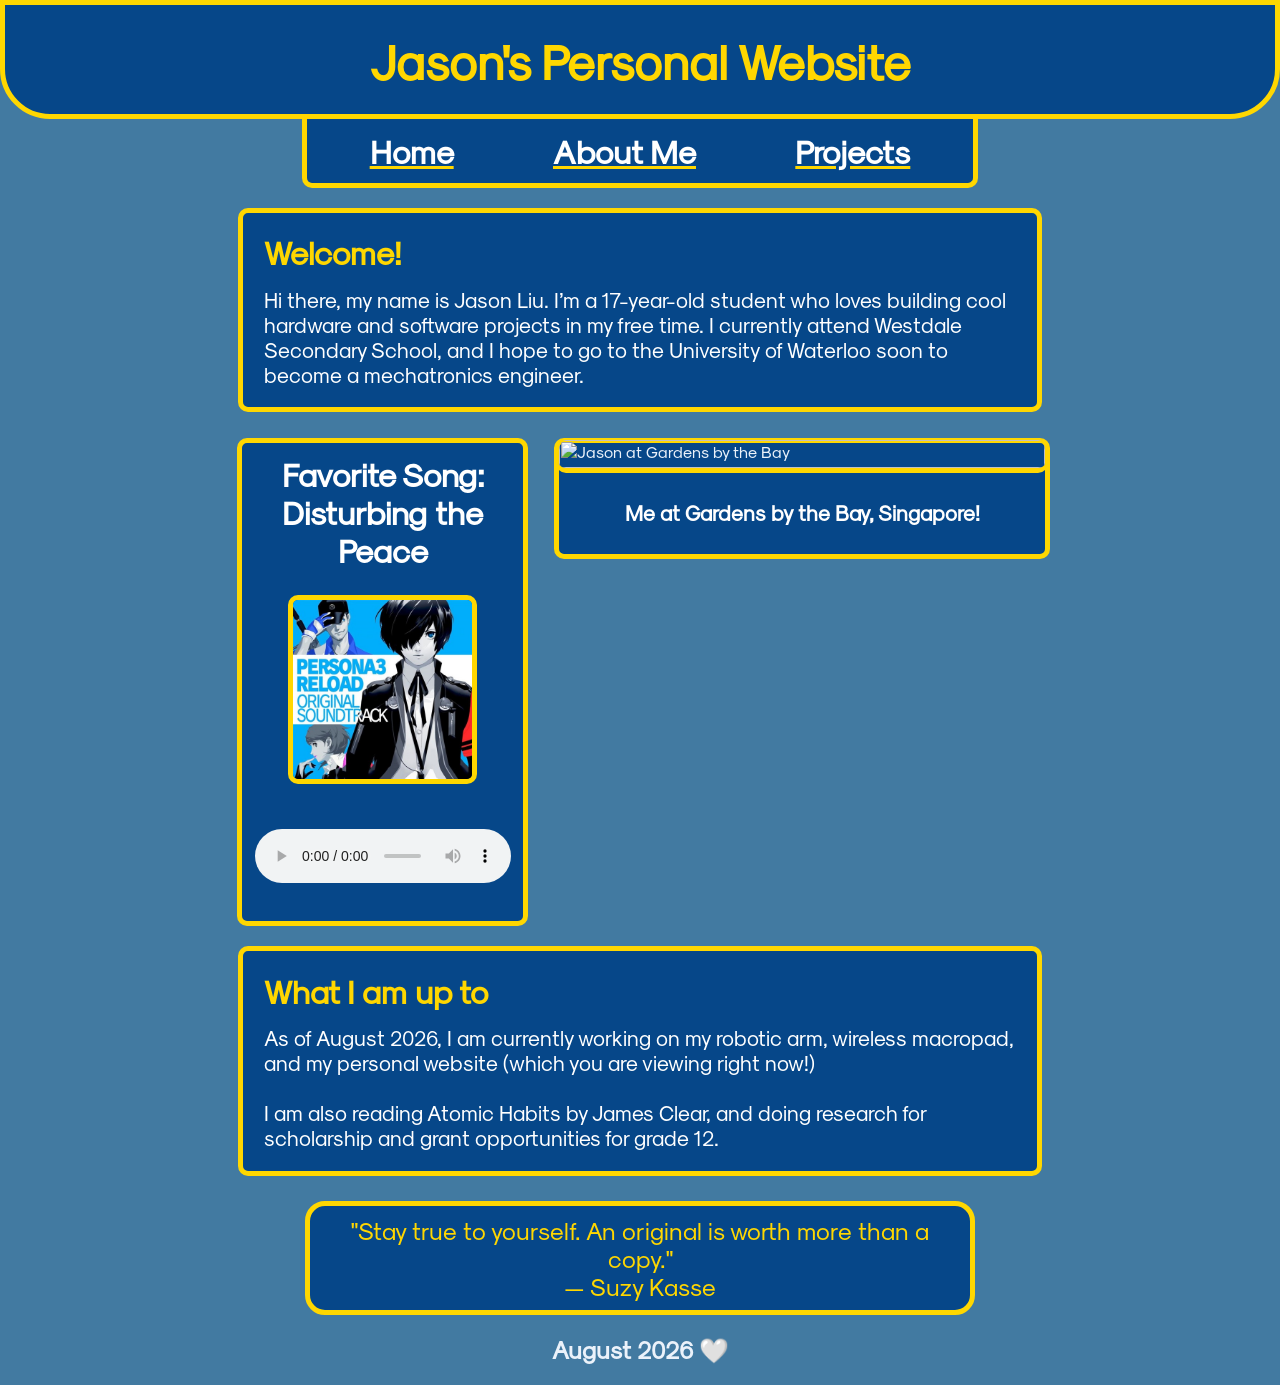
==== commit ac395a31: "Organized code, added + formatted hackathon pictures" ====
--- a/index.html
+++ b/index.html
@@ -27,15 +27,16 @@
         <div class="txt">Welcome!</div>
         <div class="main">
             Hi there, my name is Jason Liu.
-            I am a 17 year old student who loves building cool hardware and 
-            software projects in their free time. 
+            I’m a 17-year-old student who loves building cool hardware and 
+            software projects in my free time. 
             I currently attend Westdale Secondary School, and I hope 
-            to go to Waterloo University in the near future 
-            to become a mechatronics engineer.<br>
+            to go to the University of Waterloo soon 
+            to become a mechatronics engineer.
+<br>
         </div>
     </div>
 
-    <!-- Song Section -->
+    <!-- Song + Garden Section -->
     <div class="songAndImg">
         <div class="song">
             <div class="perTxt"><center>Favorite Song: 
@@ -47,8 +48,9 @@
             </div>
         </div>
 
-        <div>
-            <img src="Images/garden.PNG" alt="Jason at Gadens by the Bay" class="gardenIMG">
+        <div class="gardenBox">
+            <img src="Images/garden.PNG" alt="Jason at Gardens by the Bay" class="garImg">
+            <div class="garTxt"><center>Me at Gardens by the Bay, Singapore!</center></div>
         </div>
     </div>
 
@@ -56,12 +58,12 @@
     <div class="textBox">
         <div class="txt">What I am up to</div>
         <div class="main">
-            As of August 2026, I am  currently working on my
+            As of August 2026, I am currently working on my
             robotic arm, wireless macropad, and my personal website 
             (which you are viewing right now!)
             <br><br>
             I am also reading Atomic Habits by James Clear, 
-            and doing reseach for schollarship and grant oppertunities for grade 12.
+            and doing research for scholarship and grant opportunities for grade 12.
         </div>
     </div>
 
@@ -71,7 +73,7 @@
     </div>
 
     <div><h2><center>August 2026 &#x1F90D;</center></h2></div>
-
+    
 </body>
 </div>
 </html>
--- a/style.css
+++ b/style.css
@@ -3,6 +3,57 @@
     src: url(Assets/SK.otf);
 }
 
+
+
+/*Fonts*/
+.main {
+    font-family: 'CoolFont', sans-serif;
+    color: #ffffff;
+    font-size: 130%;
+    padding:1%;
+}    
+
+.title {
+    font-family: 'CoolFont', sans-serif;
+    color: #FFD700;
+    font-size: 300%;
+    font-weight: bold;
+}
+
+.txt {
+    font-family: 'CoolFont', sans-serif;
+    color: #FFD700;
+    font-size: 200%;
+    font-weight: bolder;
+    padding:1%;
+}
+
+.navtxt {
+    font-family: 'CoolFont', sans-serif;
+    color: #ffffff;
+    font-size: 200%;
+    font-weight: bolder;
+}
+
+.link {
+    font-family: 'CoolFont', sans-serif;
+    display:flex;
+    justify-content: space-around;
+    margin: 0% auto;
+    padding: 0%;
+}
+
+.LinkTxt {
+    font-family: 'CoolFont', sans-serif;
+    color: #ffffff;
+    font-size: 200%;
+    font-weight: bolder;
+    padding:10%;
+}
+
+
+
+/*Top of website*/
 body {
     font-family: 'CoolFont', sans-serif;
     background-size: cover;
@@ -53,15 +104,220 @@
     border-color: #FFD700;
 }
 
+
+
+/*Home Page*/
+.songAndImg{
+    display:flex;
+}
+
+.song {
+    font-family: 'CoolFont', sans-serif;
+    background-color: #064789;
+    border-radius: 10px;
+    width: 20%;
+    height: 30%;
+    margin-top: 2%;
+    margin-right:2%;
+    margin-left: 18.5%;
+    padding: 1%;
+    border-style: solid;
+    border-width: 5px;
+    border-color: #FFD700;
+}
+
+.PERimg {
+    width:70%;
+    border-color: #FFD700;
+    border-width: 5px;
+    border-style: solid;
+    border-radius: 10px;
+    display:flex;
+    justify-content: space-around;
+    margin: 10% auto;
+}
+
+.audioBox {
+    display:flex;
+    justify-content: center;
+    width: 100%;
+    margin-bottom:10%;
+}
+
+.perTxt {
+    font-family: 'CoolFont', sans-serif;
+    color: #ffffff;
+    font-size: 200%;
+    font-weight: bolder;
+}
+
+.gardenBox {
+    width: 38%;
+    height:30%;
+    border-color: #FFD700;
+    border-width: 5px;
+    border-style: solid;
+    border-radius: 10px;
+    margin-top: 2%;
+    margin-left: 0% auto;
+    background-color: #064789;
+    display:grid;
+    place-items: center;    
+}
+
+.garImg {
+    width: 100%;
+    border-radius: 10px;
+    border-top-width: 0px;
+    border-bottom-width: 5px;
+    border-color:#FFD700;
+    border-style: solid;
+} 
+
+.garTxt{
+    font-family: 'CoolFont', sans-serif;
+    color: #ffffff;
+    font-size: 130%;
+    padding: 6%;
+    font-weight: bold;
+}
+
+.textBox{
+    font-family: 'CoolFont', sans-serif;
+    background-color: #064789;
+    border-radius: 10px;
+    width: 60%;
+    height: auto;
+    margin: 20px auto;
+    padding: 1%;
+    margin-bottom: 0;
+    border-style: solid;
+    border-width: 5px;
+    border-color: #FFD700;
+}
+
+.quote{
+    font-family: 'CoolFont', sans-serif;
+    background-color: #064789;
+    border-radius: 20px;
+    width: 50%;
+    height: auto;
+    margin: 2% auto;
+    padding: 10px;
+    margin-bottom: 0;
+    border-style: solid;
+    border-width: 5px;
+    border-color: #FFD700;
+    color:#FFD700;
+    font-size: 150%;
+}
+
+
+
+/*Projects Section*/
 .ALLproj {
     font-family: 'CoolFont', sans-serif;
     display:flex;
     justify-content: space-around;
 }
 
+.textBoxProj{
+    font-family: 'CoolFont', sans-serif;
+    background-color: #064789;
+    border-radius: 10px;
+    width: 500px;
+    height: 100px;
+    margin: 20px auto;
+    padding: 2%;
+    margin-bottom:10px;
+    border-style: solid;
+    border-width: 5px;
+    border-color: #FFD700;
+}
+
+.proj{
+    font-family: 'CoolFont', sans-serif;
+    background-color: #064789;
+    border-radius: 10px;
+    width: 80%;
+    height: auto;
+    margin: 20px auto;
+    padding: 1%;
+    margin-bottom: 0;
+    border-style: solid;
+    border-width: 5px;
+    border-color: #FFD700;
+    width: 30%;
+}
+
 .img {
     width: 100%;
+    border-radius: 10px;
 } 
+
+.ArmTopImg {
+    width: 100%;
+    border-top-left-radius: 10px;
+    border-top-right-radius: 10px;
+} 
+
+.ArmBottomImg {
+    width: 100%;
+    border-bottom-left-radius: 10px;
+    border-bottom-right-radius: 10px;
+} 
+
+
+
+/*About me Section*/
+.textBoxAbout{
+    font-family: 'CoolFont', sans-serif;
+    background-color: #064789;
+    border-radius: 10px;
+    width: 80%;
+    height: auto;
+    margin: 20px auto;
+    padding: 1%;
+    margin-bottom: 0;
+    border-style: solid;
+    border-width: 5px;
+    border-color: #FFD700;
+}
+
+.HackHorizontal {
+    display:flex;
+    justify-content: center;
+    margin:3% auto;
+}
+
+.HackBox {
+    width: 45%;
+    height:auto;
+    border-color: #FFD700;
+    border-width: 5px;
+    border-style: solid;
+    border-radius: 10px;
+    background-color: #064789;
+    display:grid;
+    place-items: center; 
+    margin:1%;
+}
+
+.HackImg {
+    width:100%;
+    border-radius: 10px;
+    border-bottom-width:5px;
+    border-color: #FFD700;
+    border-style: solid;
+}
+
+.HackTxt{
+    font-family: 'CoolFont', sans-serif;
+    color: #ffffff;
+    font-size: 130%;
+    padding: 6%;
+    font-weight: bold;
+}
 
 .socials {
     font-family: 'CoolFont', sans-serif;
@@ -79,188 +335,9 @@
     border-color: #FFD700;
 }
 
-.song {
-    font-family: 'CoolFont', sans-serif;
-    background-color: #064789;
-    border-radius: 10px;
-    width: 30%;
-    height: auto;
-    margin:2%;
-    margin-left: 10%;
-    padding: 1%;
-    border-style: solid;
-    border-width: 5px;
-    border-color: #FFD700;
-}
-
-.PERimg {
-    width:70%;
-    border-color: #FFD700;
-    border-width: 5px;
-    border-style: solid;
-    border-radius: 10px;
-    display:flex;
-    justify-content: space-around;
-    margin: 10% auto;
-}
-
-.gardenIMG {
-    width:50%;
-    aspect-ratio: 16/9;
-    object-fit: cover;
-    border-color: #FFD700;
-    border-width: 5px;
-    border-style: solid;
-    border-radius: 10px;
-    display:flex;
-    margin: 0% auto;
-}
-
-.songAndImg{
-    display:flex;
-    justify-content: space-around;
-
-}
-
-.quote{
-    font-family: 'CoolFont', sans-serif;
-    background-color: #064789;
-    border-radius: 20px;
-    width: 50%;
-    height: auto;
-    margin: 2% auto;
-    padding: 10px;
-    margin-bottom: 0;
-    border-style: solid;
-    border-width: 5px;
-    border-color: #FFD700;
-    color:#FFD700;
-    font-size: 150%;
-}
-
-.textBox{
-    font-family: 'CoolFont', sans-serif;
-    background-color: #064789;
-    border-radius: 10px;
-    width: 60%;
-    height: auto;
-    margin: 20px auto;
-    padding: 1%;
-    margin-bottom: 0;
-    border-style: solid;
-    border-width: 5px;
-    border-color: #FFD700;
-}
-
-.textBoxAbout{
-    font-family: 'CoolFont', sans-serif;
-    background-color: #064789;
-    border-radius: 10px;
-    width: 80%;
-    height: auto;
-    margin: 20px auto;
-    padding: 1%;
-    margin-bottom: 0;
-    border-style: solid;
-    border-width: 5px;
-    border-color: #FFD700;
-}
-
-.textBoxTravel{
-    font-family: 'CoolFont', sans-serif;
-    background-color: #064789;
-    border-radius: 10px;
-    width: 30%;
-    height: auto;
-    margin: 20px auto;
-    padding: 1%;
-    margin-bottom: 0;
-    margin-left: 8.5%;
-    border-style: solid;
-    border-width: 5px;
-    border-color: #FFD700;
-}
-
-.textBoxProj{
-    font-family: 'CoolFont', sans-serif;
-    background-color: #064789;
-    border-radius: 10px;
-    width: 500px;
-    height: 100px;
-    margin: 20px auto;
-    padding: 2%;
-    margin-bottom:10px;
-    border-style: solid;
-    border-width: 5px;
-    border-color: #FFD700;
-}
-
-.proj{
-    font-family: 'CoolFont', sans-serif;
-    background-color: #064789;
-    border-radius: 10px;
-    width: 80%;
-    height: auto;
-    margin: 20px auto;
-    padding: 1%;
-    margin-bottom: 0;
-    border-style: solid;
-    border-width: 5px;
-    border-color: #FFD700;
-    width: 30%;
-}
-
-.title {
-    font-family: 'CoolFont', sans-serif;
-    color: #FFD700;
-    font-size: 300%;
-    font-weight: bold;
-}
-
-.txt {
-    font-family: 'CoolFont', sans-serif;
-    color: #FFD700;
-    font-size: 200%;
-    font-weight: bolder;
-    padding:1%;
-}
-
-.navtxt {
-    font-family: 'CoolFont', sans-serif;
-    color: #ffffff;
-    font-size: 200%;
-    font-weight: bolder;
-}
-
-.main {
-    font-family: 'CoolFont', sans-serif;
-    color: #ffffff;
-    font-size: 130%;
-    padding:1%;
-}    
-
-.audioBox {
-    display:flex;
-    justify-content: center;
-    width: 100%;
-    margin-bottom:10%;
-}
-
-.perTxt {
-    font-family: 'CoolFont', sans-serif;
-    color: #ffffff;
-    font-size: 200%;
-    font-weight: bolder;
-}
-
-.link {
-    font-family: 'CoolFont', sans-serif;
-    display:flex;
-    justify-content: space-around;
-    margin: 0% auto;
-    padding: 0%;
-}
-
+
+
+/*Links*/
 /*link color*/
 a:link {
     color: #FFD700;
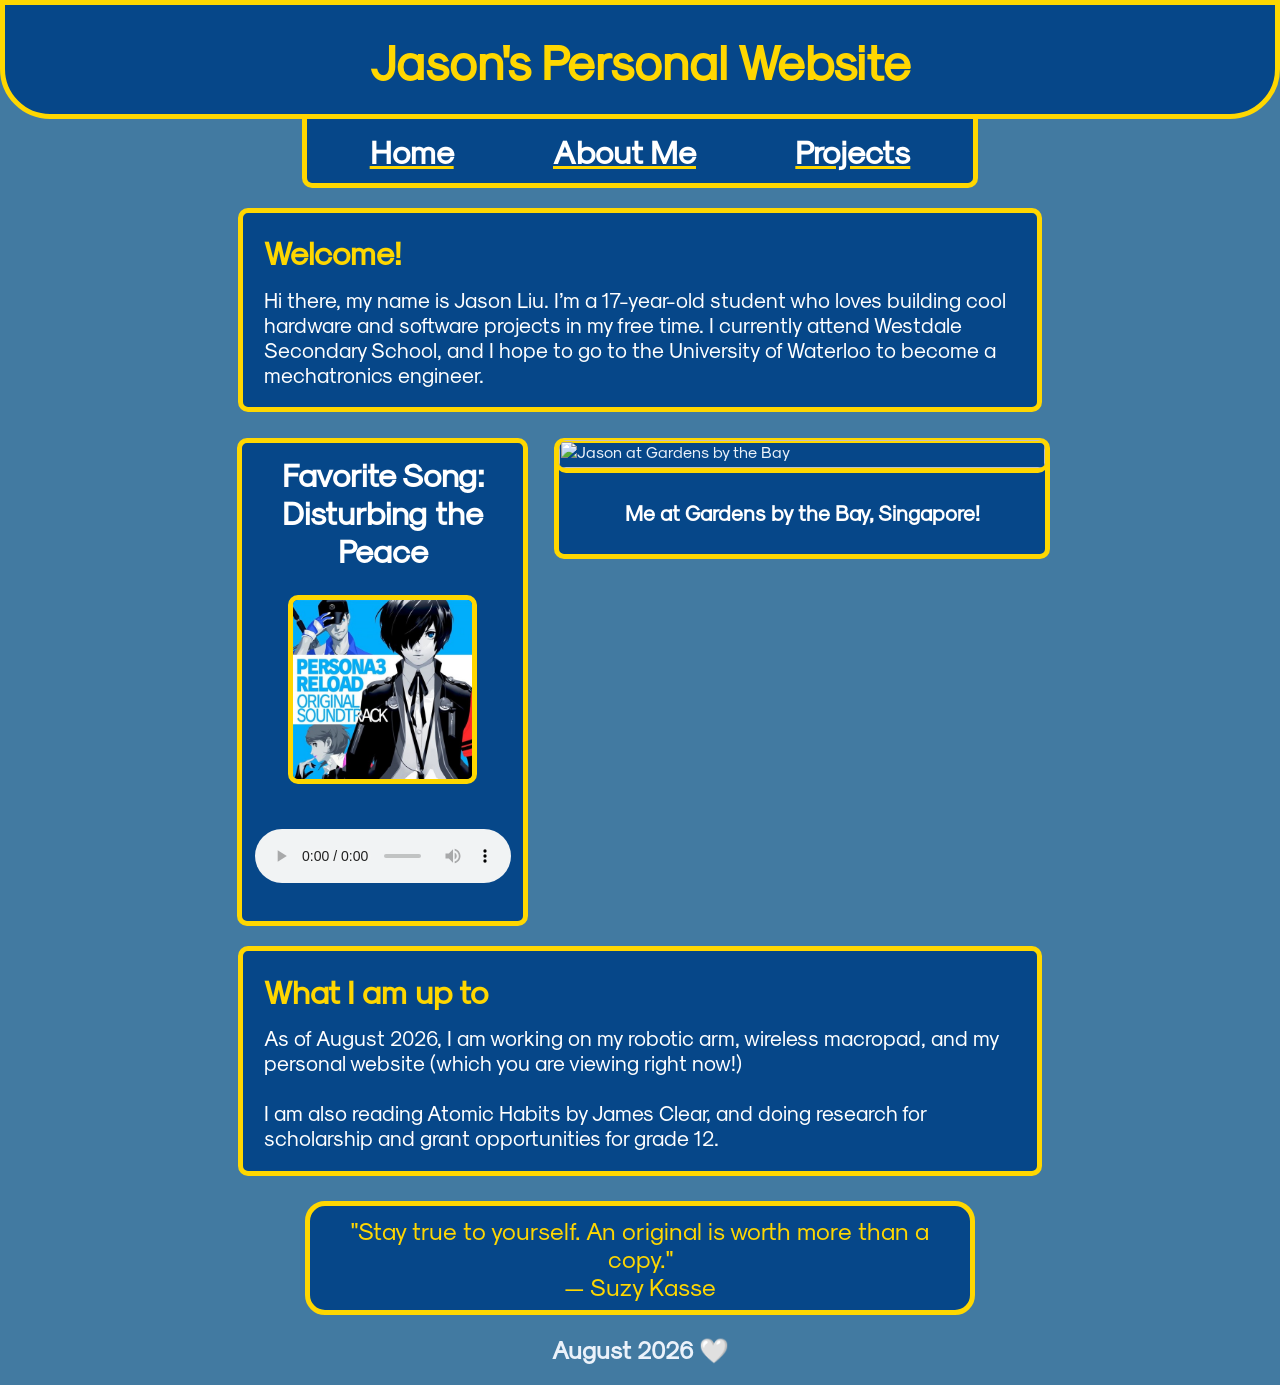
==== commit a32d5db1: "prepared for final version" ====
--- a/index.html
+++ b/index.html
@@ -30,9 +30,8 @@
             I’m a 17-year-old student who loves building cool hardware and 
             software projects in my free time. 
             I currently attend Westdale Secondary School, and I hope 
-            to go to the University of Waterloo soon 
-            to become a mechatronics engineer.
-<br>
+            to go to the University of Waterloo 
+            to become a mechatronics engineer.<br>
         </div>
     </div>
 
@@ -58,7 +57,7 @@
     <div class="textBox">
         <div class="txt">What I am up to</div>
         <div class="main">
-            As of August 2026, I am currently working on my
+            As of August 2026, I am working on my
             robotic arm, wireless macropad, and my personal website 
             (which you are viewing right now!)
             <br><br>
--- a/style.css
+++ b/style.css
@@ -48,7 +48,7 @@
     color: #ffffff;
     font-size: 200%;
     font-weight: bolder;
-    padding:10%;
+    padding: 20px;
 }
 
 
@@ -214,61 +214,6 @@
 
 
 
-/*Projects Section*/
-.ALLproj {
-    font-family: 'CoolFont', sans-serif;
-    display:flex;
-    justify-content: space-around;
-}
-
-.textBoxProj{
-    font-family: 'CoolFont', sans-serif;
-    background-color: #064789;
-    border-radius: 10px;
-    width: 500px;
-    height: 100px;
-    margin: 20px auto;
-    padding: 2%;
-    margin-bottom:10px;
-    border-style: solid;
-    border-width: 5px;
-    border-color: #FFD700;
-}
-
-.proj{
-    font-family: 'CoolFont', sans-serif;
-    background-color: #064789;
-    border-radius: 10px;
-    width: 80%;
-    height: auto;
-    margin: 20px auto;
-    padding: 1%;
-    margin-bottom: 0;
-    border-style: solid;
-    border-width: 5px;
-    border-color: #FFD700;
-    width: 30%;
-}
-
-.img {
-    width: 100%;
-    border-radius: 10px;
-} 
-
-.ArmTopImg {
-    width: 100%;
-    border-top-left-radius: 10px;
-    border-top-right-radius: 10px;
-} 
-
-.ArmBottomImg {
-    width: 100%;
-    border-bottom-left-radius: 10px;
-    border-bottom-right-radius: 10px;
-} 
-
-
-
 /*About me Section*/
 .textBoxAbout{
     font-family: 'CoolFont', sans-serif;
@@ -279,6 +224,19 @@
     margin: 20px auto;
     padding: 1%;
     margin-bottom: 0;
+    border-style: solid;
+    border-width: 5px;
+    border-color: #FFD700;
+}
+
+.textBoxEvent{
+    font-family: 'CoolFont', sans-serif;
+    background-color: #064789;
+    border-radius: 10px;
+    width: 40%;
+    height: auto;
+    margin: 40px auto;
+    padding: 1%;
     border-style: solid;
     border-width: 5px;
     border-color: #FFD700;
@@ -337,6 +295,61 @@
 
 
 
+/*Projects Section*/
+.ALLproj {
+    font-family: 'CoolFont', sans-serif;
+    display:flex;
+    justify-content: space-around;
+}
+
+.textBoxProj{
+    font-family: 'CoolFont', sans-serif;
+    background-color: #064789;
+    border-radius: 10px;
+    width: 500px;
+    height: 100px;
+    margin: 20px auto;
+    padding: 2%;
+    margin-bottom:10px;
+    border-style: solid;
+    border-width: 5px;
+    border-color: #FFD700;
+}
+
+.proj{
+    font-family: 'CoolFont', sans-serif;
+    background-color: #064789;
+    border-radius: 10px;
+    width: 80%;
+    height: auto;
+    margin: 20px auto;
+    padding: 1%;
+    margin-bottom: 0;
+    border-style: solid;
+    border-width: 5px;
+    border-color: #FFD700;
+    width: 30%;
+}
+
+.img {
+    width: 100%;
+    border-radius: 10px;
+} 
+
+.ArmTopImg {
+    width: 100%;
+    border-top-left-radius: 10px;
+    border-top-right-radius: 10px;
+} 
+
+.ArmBottomImg {
+    width: 100%;
+    border-bottom-left-radius: 10px;
+    border-bottom-right-radius: 10px;
+} 
+
+
+
 /*Links*/
 /*link color*/
 a:link {
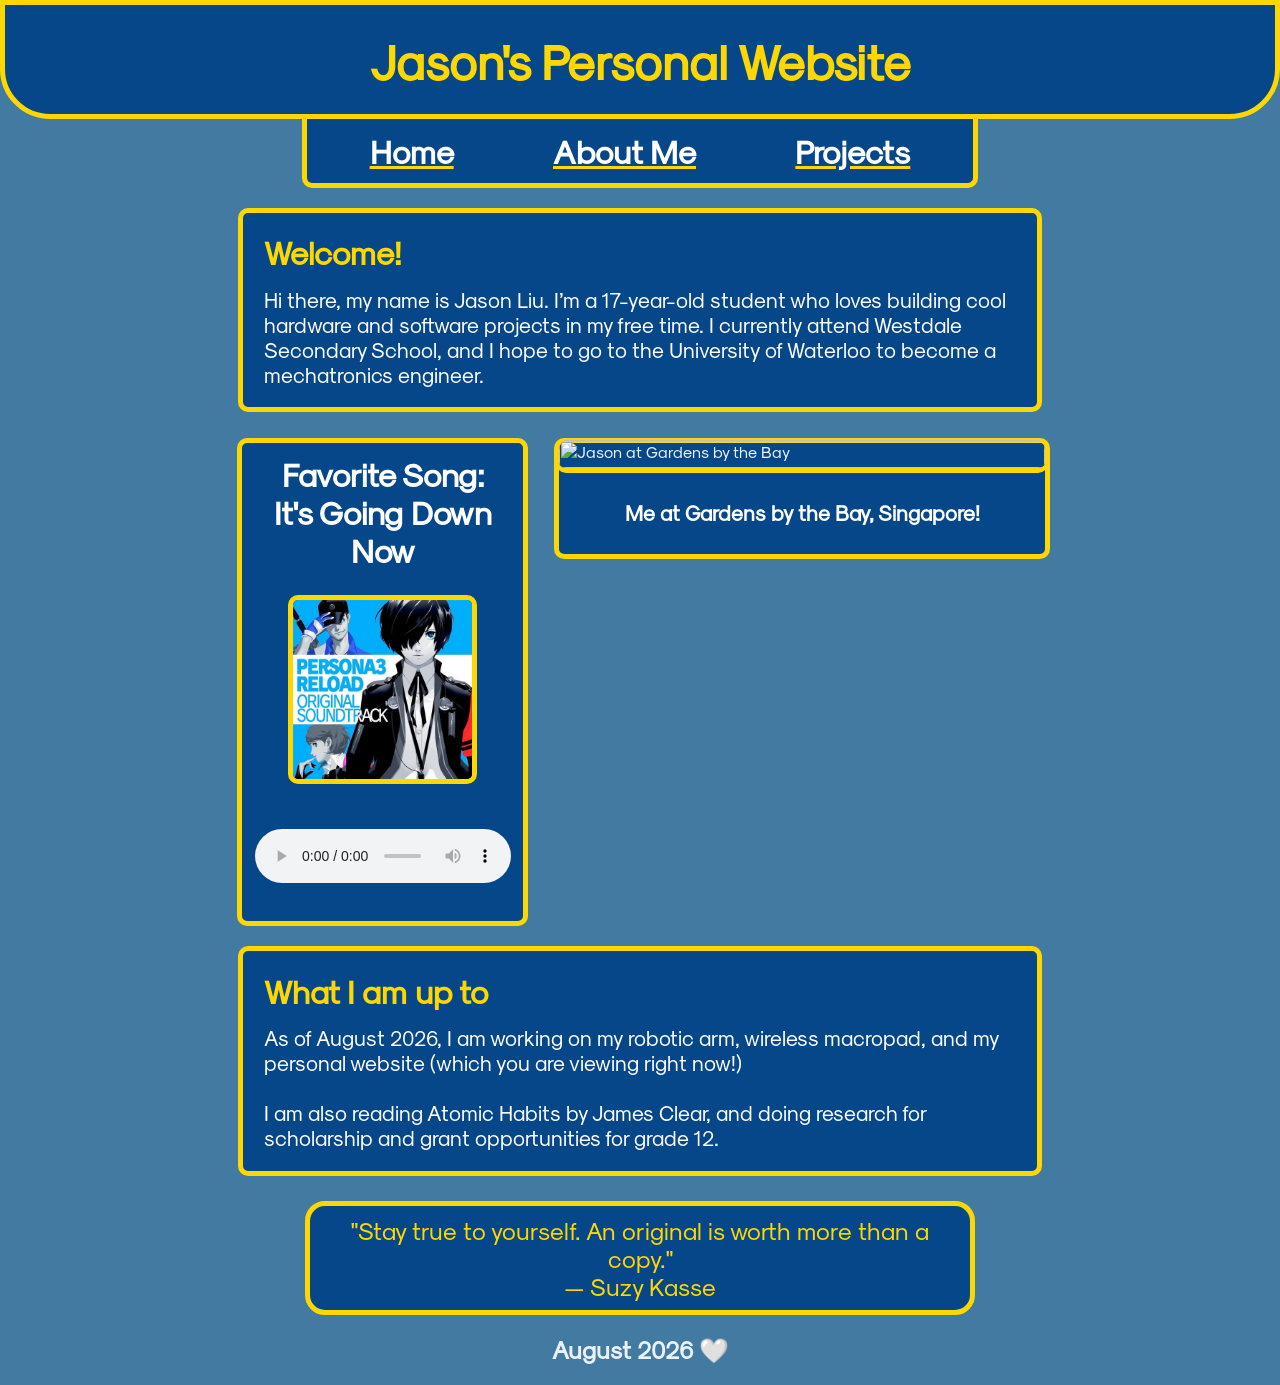
==== commit 0f48a8f3: "typo" ====
--- a/index.html
+++ b/index.html
@@ -39,11 +39,11 @@
     <div class="songAndImg">
         <div class="song">
             <div class="perTxt"><center>Favorite Song: 
-            <br>Disturbing the Peace</center></div>
+            <br>It's Going Down Now</center></div>
             <img src="Images/personaTN.jpg" alt="persona thumbnail" class="PERimg">
             <br>
             <div class="audioBox">
-                <audio controls><source src="Assets/persona.mp4" type="video/mp4"></audio>
+                <audio controls><source src="Assets/Persona.mp4" type="video/mp4"></audio>
             </div>
         </div>
 
--- a/style.css
+++ b/style.css
@@ -65,7 +65,7 @@
 
 /*
 .bgIMG{
-    /*background-image: url("Images/blueBG2.jpg");
+    /*background-image: url("Assets/blueGradient.jpg");
     background-size: cover;
     background-position: center center;
     background-repeat: no-repeat;
